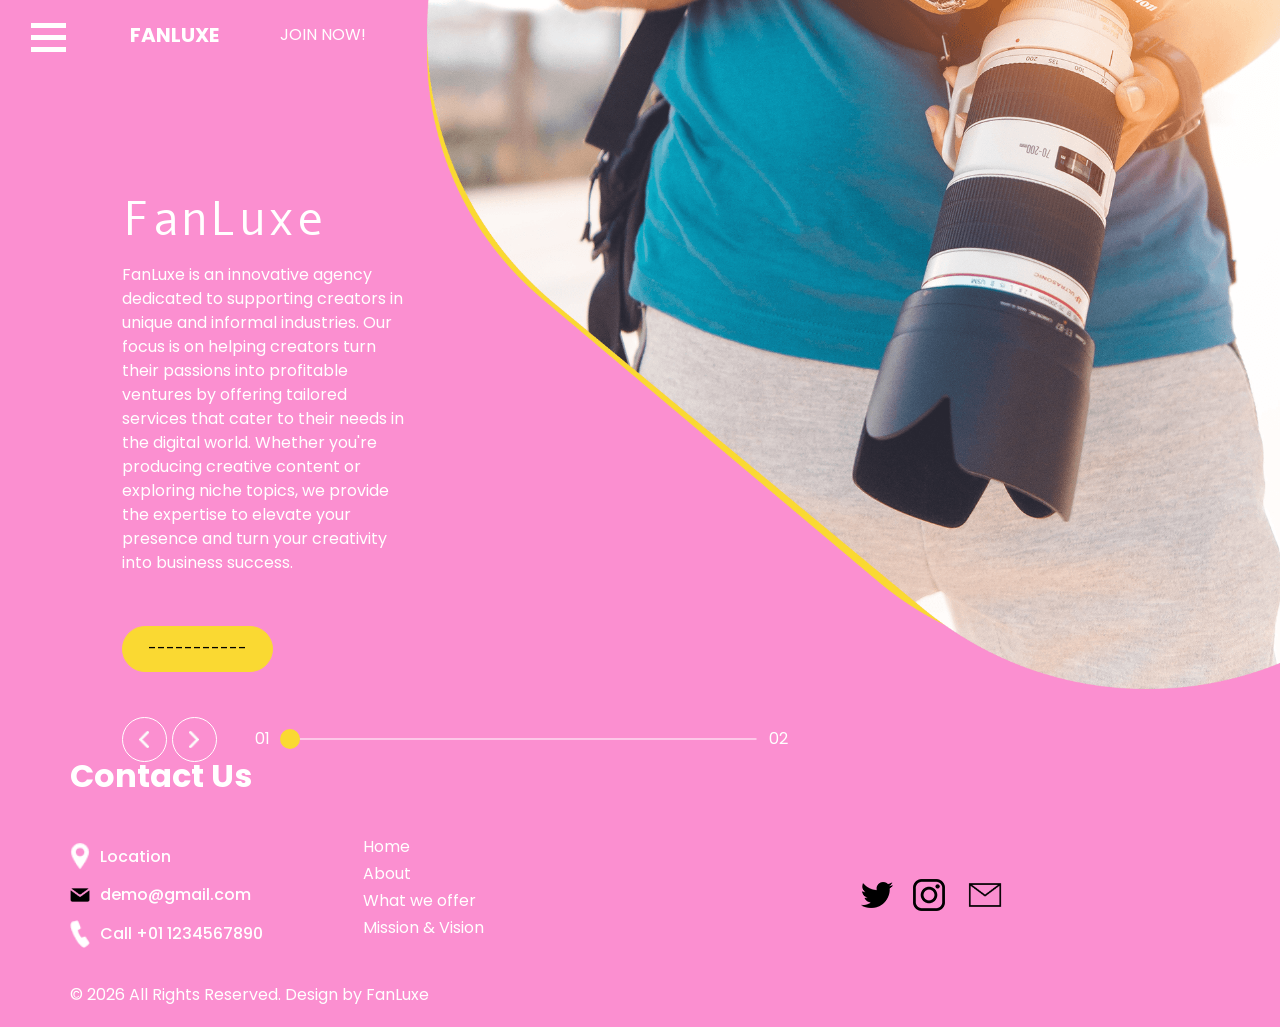
==== index.html @ 78a4a4df "Move website files to root directory for GitHub Pages" ====
<!DOCTYPE html>
<html lang="en">

<head>
  <!-- Basic -->
  <meta charset="utf-8" />
  <meta http-equiv="X-UA-Compatible" content="IE=edge" />
  <!-- Mobile Metas -->
  <meta name="viewport" content="width=device-width, initial-scale=1, shrink-to-fit=no" />
  <!-- Site Metas -->
  <meta name="keywords" content="" />
  <meta name="description" content="" />
  <meta name="author" content="" />

  <title>FanLuxe</title>

  <!-- slider stylesheet -->
  <link rel="stylesheet" type="text/css" href="https://cdnjs.cloudflare.com/ajax/libs/OwlCarousel2/2.3.4/assets/owl.carousel.min.css" />

  <!-- bootstrap core css -->
  <link rel="stylesheet" type="text/css" href="css/bootstrap.css" />

  <!-- Custom styles for this template -->
  <link href=" css/style.css" rel="stylesheet" />
  <!-- responsive style -->
  <link href="css/responsive.css" rel="stylesheet" />
</head>

<body>
  <div class="hero_area">
    <!-- header section strats -->
    <header class="header_section">
      <div class="container-fluid">
        <nav class="navbar navbar-expand-lg custom_nav-container d-block">
          <div class="main_nav_menu">
            <div class="fk_width">
              <div class="custom_menu-btn">
                <button onclick="openNav()">
                  <span class="s-1"> </span>
                  <span class="s-2"> </span>
                  <span class="s-3"> </span>
                </button>
              </div>
              <div id="myNav" class="overlay">
                <div class="overlay-content">
                  <a class="" href="index.html">Home <span class="sr-only">(current)</span></a>
                  <a class="" href="about.html">About </a>
                  <a class="" href="blog.html">What we offer </a>
                  <a class="" href="testimonial.html">Mission & Vision </a>
                </div>
              </div>
            </div>
            <a class="navbar-brand" href="index.html">
              <span>
               FanLuxe
              </span>
            </a>
            <div class="user_option">
              <a href="#">
                JOIN NOW!
              </a>
              <form class="form-inline ">
                <button class="btn  nav_search-btn" type="submit"></button>
              </form>
            </div>
          </div>
        </nav>
      </div>
    </header>
    <!-- end header section -->

    <!-- slider section -->
    <section class=" slider_section position-relative">
      <div class="container-fluid">
        <div class="row slider-row">
          <div class="col-lg-3 offset-lg-1">
            <div id="carouselExampleIndicators" class="carousel slide" data-ride="carousel">
              <div class="carousel-inner">
                <div class="carousel-item active">
                  <div class="detail-box">
                    <h1>
                      FanLuxe <br />
                      
                    </h1>
                    <p>
                      FanLuxe is an innovative agency dedicated to supporting creators in unique and informal industries. Our focus is on helping creators turn their passions into profitable ventures by offering tailored services that cater to their needs in the digital world. Whether you're producing creative content or exploring niche topics, we provide the expertise to elevate your presence and turn your creativity into business success.
                    </p>
                    <div>
                      <a href="#">
                        -----------
                      </a>
                    </div>
                  </div>
                </div>
                <div class="carousel-item">
                  <div class="detail-box">
                    <h1>
                      FanLuxe <br />
                    </h1>
                    <p>
                      Fanluxe is a leading company dedicated to providing innovative, high-quality products designed to enhance everyday living. With a commitment to excellence and cutting-edge technology, Fanluxe delivers a diverse range of products that cater to various customer needs. Whether it’s home essentials, lifestyle items, or tech innovations, Fanluxe ensures that every product is crafted with precision and durability in mind, making it a trusted brand in the market. With a focus on customer satisfaction, Fanluxe strives to deliver solutions that add value, convenience, and style to people's lives.
                    </p>
                    <div>
                      <a href="#">
                        ---------------------
                      </a>
                    </div>
                  </div>
                </div>
              </div>
              <div class="carousel_control-box">
                <div class="carousel_btn-container">
                  <a class="carousel-control-prev" href="#carouselExampleIndicators" role="button" data-slide="prev">
                    <span class="sr-only">Previous</span>
                  </a>
                  <a class="carousel-control-next" href="#carouselExampleIndicators" role="button" data-slide="next">
                    <span class="sr-only">Next</span>
                  </a>
                </div>
                <ol class="carousel-indicators">
                  <li data-target="#carouselExampleIndicators" data-slide-to="0" class="active li_one">01</li>
                  <li data-target="#carouselExampleIndicators" data-slide-to="1" class="li_two">02</li>
                  <li class="ol_design"></li>
                </ol>
              </div>
            </div>
          </div>
          <div class="col-lg-8 px-0">
            <div class="img-box">
              <img src="images/slider-img.png" alt="" />
            </div>
          </div>
        </div>
      </div>
    </section>
    <!-- end slider section -->
  </div>

  <!-- end gallery section -->
  <!-- end client section -->

  <!-- info section -->

  <section class="info_section ">
    <div class="info_container layout_padding-top">
      <div class="container">
        <div class="heading_container">
          <h2>
            Contact Us
          </h2>
        </div>
        <div class="info_main">
          <div class="row">
            <div class="col-md-4 col-lg-3">
              <div class="info_contact ">
                <a href="#" class="link-box">
                  <div class="img-box">
                    <img src="images/location.png" alt="" />
                  </div>
                  <div class="detail-box">
                    <h6>
                      Location
                    </h6>
                  </div>
                </a>
                <a href="#" class="link-box">
                  <div class="img-box">
                    <img src="images/mail.png" alt="" />
                  </div>
                  <div class="detail-box">
                    <h6>
                      demo@gmail.com
                    </h6>
                  </div>
                </a>
                <a href="#" class="link-box">
                  <div class="img-box">
                    <img src="images/call.png" alt="" />
                  </div>
                  <div class="detail-box">
                    <h6>
                      Call +01 1234567890
                    </h6>
                  </div>
                </a>
              </div>
            </div>
            <div class="col-md-2 col-lg-3">
              <div class="info_link-box">
                <ul>
                  <li class=" ">
                    <a class="" href="index.html">Home <span class="sr-only">(current)</span></a>
                  </li>
                  <li class="">
                    <a class="" href="about.html">About </a>
                  </li>
                  </li>
                  <li class="">
                    <a class="" href="blog.html">What we offer </a>
                  </li>
                  <li class="">
                    <a class="" href="testimonial.html">Mission & Vision </a>
                  </li>
                </ul>
              </div>
            </div>
            <div class="col-md-6 ">
              <div class="social_box">
                <a href="https://x.com/funluxe">
                  <img src="images/twitter.png" alt="" />
                </a>
      
                <a href="https://www.instagram.com/fan_luxeof/">
                  <img src="images/instagram.png" alt="" />   
                </a>
                <a href="fanluxeof@gmail.com">
                  <img src="images/maill.png" alt="" class="small-png" />
                </a>
              </div>
            </div>
          </div>
        </div>
      </div>
    </div>
  </section>

  <!-- end info section -->

  <!-- footer section -->
  <footer class="footer_section ">
    <div class="container">
      <p>
        &copy; <span id="displayYear"></span> All Rights Reserved. Design by
        <a href="https://html.design/">FanLuxe</a>
      </p>
    </div>
  </footer>
  <!-- footer section -->

  <script src="js/jquery-3.4.1.min.js"></script>
  <script src="js/bootstrap.js"></script>
  <script src="https://cdnjs.cloudflare.com/ajax/libs/OwlCarousel2/2.3.4/owl.carousel.min.js"></script>
  <script src="js/custom.js"></script>
</body>

</html>
---- css/style.css ----
@import url("https://fonts.googleapis.com/css2?family=Open+Sans:wght@400;700&family=Poppins:wght@400;500;700&display=swap");
@font-face {
  font-family: "Andale Mono";
  src: url(../fonts/AndaleMono.ttf);
}

html {
  scroll-behavior: smooth;
  overflow-x: hidden;
}

body {
  font-family: "Poppins", sans-serif;
  color: #df3ba3;
  background-color: #fb8fd0;
}

.layout_margin {
  margin-top: 90px;
  margin-bottom: 90px;
}

.layout_padding {
  padding-top: 120px;
  padding-bottom: 120px;
}

.layout_padding2 {
  padding-top: 45px;
  padding-bottom: 45px;
}

.small-png {
  width: 40px; /* Adjust the width as needed */
  height: auto; /* Maintain aspect ratio */
}


.layout_padding2-top {
  padding-top: 45px;
}

.layout_padding2-bottom {
  padding-bottom: 45px;
}

.layout_padding-top {
  padding-top: 120px;
}

.layout_padding-bottom {
  padding-bottom: 120px;
}

.heading_container {
  display: -webkit-box;
  display: -ms-flexbox;
  display: flex;
  -webkit-box-orient: vertical;
  -webkit-box-direction: normal;
      -ms-flex-direction: column;
          flex-direction: column;
  -webkit-box-align: start;
      -ms-flex-align: start;
          align-items: flex-start;
  color: #ffffff;
}

.heading_container h2 {
  font-weight: bold;
}

.heading_container a {
  display: inline-block;
  background: #fad932;
  color: hsl(310, 100%, 87%);
  padding: 10px 35px;
  border-radius: 30px;
  border: 1px solid #fad932;
  -webkit-transition: all 0.3s;
  transition: all 0.3s;
  text-transform: uppercase;
  margin-top: 15px;
}

.heading_container a:hover {
  background: transparent;
  color: #fad932;
}

@-webkit-keyframes hueAnimate {
  0% {
    -webkit-filter: hue-rotate(0deg);
            filter: hue-rotate(0deg);
  }
  100% {
    -webkit-filter: hue-rotate(360deg);
            filter: hue-rotate(360deg);
  }
}

@keyframes hueAnimate {
  0% {
    -webkit-filter: hue-rotate(0deg);
            filter: hue-rotate(0deg);
  }
  100% {
    -webkit-filter: hue-rotate(360deg);
            filter: hue-rotate(360deg);
  }
}

/*header section*/
.hero_area {
  position: relative;
}

.sub_page .info_section .social_box {
  -webkit-filter: invert(100%);
          filter: invert(100%);
}

.header_section .container-fluid {
  padding-right: 25px;
  padding-left: 25px;
}

.header_section .nav_container {
  margin: 0 auto;
}

.custom_nav-container.navbar-expand-lg .navbar-nav .nav-link img {
  width: 22px;
  margin-right: 15px;
}

.custom_nav-container.navbar-expand-lg .navbar-nav .nav-link {
  padding: 0px 25px;
  color: #fefeff;
  text-align: center;
  font-family: "Roboto", sans-serif;
}

.custom_menu-btn {
  z-index: 9;
  position: absolute;
  left: 0;
  top: 15px;
}

.custom_menu-btn button {
  outline: none;
  border: none;
  background-color: transparent;
}

.custom_menu-btn span {
  display: block;
  width: 35px;
  height: 5px;
  background-color: #fff;
  margin: 7px 0;
  -webkit-transition: all 0.3s;
  transition: all 0.3s;
}

.custom_menu-btn .s-2 {
  -webkit-transition: all 0.1s;
  transition: all 0.1s;
}

.menu_btn-style {
  position: fixed;
  left: 22px;
  top: 15px;
}

.menu_btn-style button {
  -webkit-transform: translateX(14px);
          transform: translateX(14px);
}

.menu_btn-style button .s-1 {
  -webkit-transform: rotate(45deg) translateY(17px);
          transform: rotate(45deg) translateY(17px);
}

.menu_btn-style button .s-2 {
  -webkit-transform: translateX(-100px);
          transform: translateX(-100px);
}

.menu_btn-style button .s-3 {
  -webkit-transform: rotate(-45deg) translateY(-17px);
          transform: rotate(-45deg) translateY(-17px);
}

.position-unset {
  position: unset;
}

.navbar-expand-lg .navbar-collapse {
  -webkit-box-flex: 0;
      -ms-flex-positive: 0;
          flex-grow: 0;
}

.overlay {
  height: 100%;
  width: 0;
  position: fixed;
  z-index: 1;
  top: 0;
  left: 0;
  background: rgba(3, 16, 3, 0.95);
  overflow-x: hidden;
  -webkit-transition: 0.5s;
  transition: 0.5s;
}

.overlay .closebtn {
  position: absolute;
  top: 0;
  right: 30px;
  font-size: 60px;
}

.overlay a {
  display: inline-block;
  padding: 10px 15px;
  text-decoration: none;
  font-size: 18px;
  text-transform: uppercase;
  color: #ffffff;
  margin: 10px 0;
  display: block;
  -webkit-transition: 0.3s;
  transition: 0.3s;
  border: 1.5px solid #ffffff;
  border-radius: 5px;
  width: 190px;
}

.overlay a:hover {
  border-color: transparent;
  background-color: #ffffff;
}

.overlay-content {
  position: relative;
  top: 20%;
  width: 100%;
  text-align: center;
  margin-top: 30px;
  display: -webkit-box;
  display: -ms-flexbox;
  display: flex;
  -webkit-box-orient: vertical;
  -webkit-box-direction: normal;
      -ms-flex-direction: column;
          flex-direction: column;
  -webkit-box-align: center;
      -ms-flex-align: center;
          align-items: center;
}

.menu_width {
  width: 100%;
}

.scroll-y-hidden {
  overflow-y: hidden;
}

a,
a:hover,
a:focus {
  text-decoration: none;
}

a:hover,
a:focus {
  color: initial;
}

.btn,
.btn:focus {
  outline: none !important;
  -webkit-box-shadow: none;
          box-shadow: none;
}

.fk_width {
  width: 105px;
}

.custom_nav-container .nav_search-btn {
  background-image: url(../images/search-icon.png);
  background-size: 18px;
  background-repeat: no-repeat;
  width: 35px;
  height: 35px;
  padding: 0;
  border: none;
  background-position: center;
}

.navbar-brand {
  display: -webkit-box;
  display: -ms-flexbox;
  display: flex;
}

.navbar-brand span {
  color: #ffffff;
  font-weight: bold;
  text-transform: uppercase;
}

.custom_nav-container {
  z-index: 99999;
  padding: 15px 0;
  -webkit-box-pack: start;
      -ms-flex-pack: start;
          justify-content: flex-start;
}

.custom_nav-container .navbar-toggler {
  outline: none;
}

.custom_nav-container .navbar-toggler .navbar-toggler-icon {
  background-image: url(../images/menu.png);
  background-size: 55px;
}

.main_nav_menu {
  display: -webkit-box;
  display: -ms-flexbox;
  display: flex;
}

.user_option {
  display: -webkit-box;
  display: -ms-flexbox;
  display: flex;
  -webkit-box-align: center;
      -ms-flex-align: center;
          align-items: center;
  margin-left: 45px;
}

.user_option a {
  display: -webkit-box;
  display: -ms-flexbox;
  display: flex;
  -webkit-box-align: center;
      -ms-flex-align: center;
          align-items: center;
  margin-right: 35px;
  color: #ffffff;
  text-transform: uppercase;
}

.user_option a img {
  width: 20px;
  margin-right: 10px;
}

.user_option a span {
  color: #ffffff;
}

/*end header section*/
.slider_section {
  padding-top: 45px;
}

.slider_section #carouselExampleIndicators {
  -webkit-box-flex: 1;
      -ms-flex: 1;
          flex: 1;
}

.slider_section .detail-box {
  color: #ffffff;
  margin-top: 75px;
}

.slider_section .detail-box h1 {
  font-size: 3rem;
  font-family: "Andale Mono";
}

.slider_section .detail-box p {
  margin-top: 15px;
}

.slider_section .detail-box a {
  display: inline-block;
  background: #fad932;
  color: #000000;
  padding: 10px 25px;
  border-radius: 30px;
  border: 1px solid #fad932;
  -webkit-transition: all 0.3s;
  transition: all 0.3s;
  text-transform: uppercase;
  margin-top: 35px;
}

.slider_section .detail-box a:hover {
  background: transparent;
  color: #fad932;
}

.slider_section .img-box {
  margin-top: -125px;
}

.slider_section .img-box img {
  width: 100%;
}

.slider_section .img-box::before {
  content: "";
  position: absolute;
  top: -135px;
  left: 0;
  width: 100%;
  height: 100%;
  background: -webkit-gradient(linear, left top, left bottom, from(#000000), color-stop(transparent), to(transparent));
  background: linear-gradient(to bottom, #000000, transparent, transparent);
  z-index: 1;
  display: none;
}

.slider_section .carousel_control-box {
  display: -webkit-box;
  display: -ms-flexbox;
  display: flex;
  -webkit-box-align: center;
      -ms-flex-align: center;
          align-items: center;
  margin-top: 45px;
}

.slider_section .carousel_btn-container {
  width: 95px;
  min-width: 95px;
  display: -webkit-box;
  display: -ms-flexbox;
  display: flex;
  -webkit-box-pack: justify;
      -ms-flex-pack: justify;
          justify-content: space-between;
  z-index: 999;
}

.slider_section .carousel_btn-container .carousel-control-prev,
.slider_section .carousel_btn-container .carousel-control-next {
  position: unset;
  width: 45px;
  height: 45px;
  border: none;
  border-radius: 100%;
  opacity: 1;
  background-repeat: no-repeat;
  background-size: 10px;
  background-position: center;
  border: 1.5px solid #ffffff;
  background-color: transparent;
}

.slider_section .carousel_btn-container .carousel-control-prev:hover,
.slider_section .carousel_btn-container .carousel-control-next:hover {
  background-color: #fad932;
  border-color: transparent;
}

.slider_section .carousel_btn-container .carousel-control-prev {
  background-image: url(../images/prev.png);
}

.slider_section .carousel_btn-container .carousel-control-next {
  background-image: url(../images/next.png);
}

.slider_section .carousel-indicators {
  width: 550px;
  min-width: 550px;
  position: relative;
  margin: 0;
  margin-left: 35px;
  -webkit-box-pack: justify;
      -ms-flex-pack: justify;
          justify-content: space-between;
}

.slider_section .carousel-indicators::before {
  content: "";
  width: calc(100% - 75px);
  height: 1px;
  position: absolute;
  top: 50%;
  left: calc(50% - 8px);
  -webkit-transform: translate(-50%, -50%);
          transform: translate(-50%, -50%);
  background-color: #ffffff;
}

.slider_section .carousel-indicators .ol_design {
  width: 20px;
  height: 20px;
  position: absolute;
  top: 50%;
  left: calc(0% + 35px);
  -webkit-transform: translate(-50%, -50%);
          transform: translate(-50%, -50%);
  border-radius: 100%;
  background-color: #fad932;
  -webkit-transition: all .3s;
  transition: all .3s;
  z-index: 2;
}

.slider_section .carousel-indicators li {
  height: auto;
  border: none;
  opacity: 1;
  color: #ffffff;
  text-indent: 0;
  background-color: transparent;
}

.about_section .detail-box {
  margin: 35px auto;
  position: relative;
  z-index: 2;
}

.about_section .img-box {
  width: 90%;
  margin: auto;
  position: relative;
  background-repeat: no-repeat;
  margin-top: -125px;
}

.about_section .img-box .play_btn {
  background: #fad932;
  display: -webkit-box;
  display: -ms-flexbox;
  display: flex;
  -webkit-box-align: center;
      -ms-flex-align: center;
          align-items: center;
  -webkit-box-pack: center;
      -ms-flex-pack: center;
          justify-content: center;
  border-radius: 100%;
  width: 75px;
  height: 75px;
  position: absolute;
  z-index: 3;
  top: 50%;
  left: 50%;
  -webkit-transform: translate(-50%, -50%);
          transform: translate(-50%, -50%);
}

.about_section .img-box .play_btn button {
  -webkit-box-shadow: none;
          box-shadow: none;
  background-color: transparent;
  border: none;
  position: relative;
  z-index: 5;
}

.about_section .img-box .play_btn a {
  background: #fad932;
  display: -webkit-box;
  display: -ms-flexbox;
  display: flex;
  -webkit-box-align: center;
      -ms-flex-align: center;
          align-items: center;
  -webkit-box-pack: center;
      -ms-flex-pack: center;
          justify-content: center;
  border-radius: 100%;
  width: 75px;
  height: 75px;
  position: relative;
  z-index: 5;
}

.about_section .img-box .play_btn img {
  width: 20px;
  margin-left: 3px;
}

.about_section .img-box .play_btn::before {
  content: "";
  width: 100%;
  height: 100%;
  position: absolute;
  top: 50%;
  left: 50%;
  background: #fad932;
  opacity: 1;
  border-radius: 100%;
  -webkit-transform: translate(-50%, -50%);
          transform: translate(-50%, -50%);
}

.about_section .img-box .play_btn::before {
  z-index: 2;
  -webkit-animation: before-animation 1500ms infinite;
          animation: before-animation 1500ms infinite;
}

@-webkit-keyframes before-animation {
  0% {
    -webkit-transform: translateX(-50%) translateY(-50%) translateZ(0) scale(1);
            transform: translateX(-50%) translateY(-50%) translateZ(0) scale(1);
    opacity: 1;
  }
  100% {
    -webkit-transform: translateX(-50%) translateY(-50%) translateZ(0) scale(1.5);
            transform: translateX(-50%) translateY(-50%) translateZ(0) scale(1.5);
    opacity: 0;
  }
}

@keyframes before-animation {
  0% {
    -webkit-transform: translateX(-50%) translateY(-50%) translateZ(0) scale(1);
            transform: translateX(-50%) translateY(-50%) translateZ(0) scale(1);
    opacity: 1;
  }
  100% {
    -webkit-transform: translateX(-50%) translateY(-50%) translateZ(0) scale(1.5);
            transform: translateX(-50%) translateY(-50%) translateZ(0) scale(1.5);
    opacity: 0;
  }
}

.about_section .img-box .about-img {
  width: 100%;
  -webkit-transform: rotate(-25deg);
          transform: rotate(-25deg);
  -webkit-animation: hueAnimate .7s infinite;
          animation: hueAnimate .7s infinite;
}

.about_section .btn-box {
  display: -webkit-box;
  display: -ms-flexbox;
  display: flex;
  -webkit-box-pack: center;
      -ms-flex-pack: center;
          justify-content: center;
  margin-top: 75px;
  margin-bottom: 175px;
}

.about_section .btn-box a {
  display: inline-block;
  background: #ffffff;
  color: #000000;
  padding: 10px 40px;
  border-radius: 30px;
  border: 1px solid #ffffff;
  -webkit-transition: all 0.3s;
  transition: all 0.3s;
}

.about_section .btn-box a:hover {
  background: transparent;
  color: #ffffff;
}

.gallery_section .gallery_container {
  position: relative;
  max-width: 1500px;
  margin: auto;
}

.gallery_section .gallery_container .gallery_bg {
  position: absolute;
  width: 100%;
  top: 10%;
  margin-left: 0;
  -webkit-transform: rotate(45deg);
          transform: rotate(45deg);
  z-index: -1;
}

.gallery_section .gallery_container .gallery_bg img {
  width: 100%;
}

.gallery_section .gallery_container .gallery_box {
  width: 85%;
  margin: auto;
}

.gallery_section .gallery_container .box {
  display: -webkit-box;
  display: -ms-flexbox;
  display: flex;
}

.gallery_section .gallery_container .box.b1 .img-box {
  margin-left: 8%;
}

.gallery_section .gallery_container .box.b3 {
  -webkit-box-pack: end;
      -ms-flex-pack: end;
          justify-content: flex-end;
}

.gallery_section .gallery_container .box.b4 {
  -webkit-box-pack: end;
      -ms-flex-pack: end;
          justify-content: flex-end;
}

.gallery_section .gallery_container .box.b4 .img-box {
  margin-right: 8%;
}

.gallery_section .gallery_container .box .img-box {
  position: relative;
  margin: 10px;
  border-radius: 35px;
  overflow: hidden;
  width: 350px;
}

.gallery_section .gallery_container .box .img-box img {
  width: 100%;
}

.gallery_section .gallery_container .box .img-box h5 {
  color: #031003;
  position: absolute;
  margin: 0;
  top: 50%;
  left: 50%;
  -webkit-transform: translate(-50%, -50%);
          transform: translate(-50%, -50%);
  text-transform: uppercase;
}

.blog_section .detail-box {
  margin: 35px auto;
  position: relative;
  z-index: 2;
}

.blog_section .blog_container {
  position: relative;
  max-width: 1500px;
  margin: auto;
}

.blog_section .blog_container .blog_bg {
  position: absolute;
  width: 100%;
  top: 10%;
  margin-left: 0;
  -webkit-transform: rotate(-45deg);
          transform: rotate(-45deg);
  z-index: -1;
}

.blog_section .blog_container .blog_bg img {
  width: 100%;
}

.blog_section .blog_box {
  width: 80%;
  margin: auto;
}

.blog_section .box {
  margin-top: 55px;
  background-color: #ffffff;
  border-radius: 35px;
  overflow: hidden;
}

.blog_section .box.b1 {
  margin-top: 100%;
}

.blog_section .box .img-box {
  position: relative;
}

.blog_section .box .img-box img {
  width: 100%;
}

.blog_section .box .blog-detail {
  padding: 25px 25px 15px;
}

.blog_section .box .blog-detail .blog_post {
  display: -webkit-box;
  display: -ms-flexbox;
  display: flex;
  -webkit-box-pack: justify;
      -ms-flex-pack: justify;
          justify-content: space-between;
}

.blog_section .box .blog-detail .blog_post h6 {
  color: #c2bebe;
}

.blog_section .box .blog-detail h5 {
  color: #031003;
  text-transform: uppercase;
  font-weight: bold;
}

.blog_section .box .blog-detail p {
  color: #404040;
}

.client_section .client_container {
  position: relative;
  max-width: 1500px;
  margin: auto;
}

.client_section .client_container .client_bg {
  position: absolute;
  width: 100%;
  top: 10%;
  margin-left: 0;
  -webkit-transform: rotate(45deg);
          transform: rotate(45deg);
  z-index: -1;
}

.client_section .client_container .client_bg img {
  width: 100%;
}

.client_section .client_box {
  width: 80%;
  margin: auto;
}

.client_section .box {
  position: relative;
}

.client_section .client_content-box {
  display: -webkit-box;
  display: -ms-flexbox;
  display: flex;
  -webkit-box-orient: vertical;
  -webkit-box-direction: normal;
      -ms-flex-direction: column;
          flex-direction: column;
  -webkit-box-align: center;
      -ms-flex-align: center;
          align-items: center;
  text-align: center;
  margin: 0 10px;
}

.client_section .client_content-box .img-box {
  width: 125px;
  border-radius: 100%;
  margin-bottom: -62px;
  position: relative;
  z-index: 2;
}

.client_section .client_content-box .img-box img {
  width: 100%;
}

.client_section .client_content-box .detail-box {
  padding: 95px 25px 45px 25px;
  background-color: #ffffff;
  border-radius: 35px;
}

.client_section .client_content-box .detail-box h4 {
  color: #1d1b28;
  font-weight: bold;
}

.client_section .client_content-box .detail-box p {
  color: #1d1b28;
  margin-top: 25px;
}

.client_section .client_content-box .detail-box img {
  width: 35px;
  margin-top: 25px;
}

.client_section .carousel-control-prev,
.client_section .carousel-control-next {
  width: 50px;
  height: 50px;
  background-color: #000000;
  opacity: 1;
  top: 50%;
  background-repeat: no-repeat;
  background-position: center;
  background-size: 12px;
  border-radius: 5px;
}

.client_section .carousel-control-prev:hover,
.client_section .carousel-control-next:hover {
  background-color: #fad932;
}

.client_section .carousel-control-prev {
  background-image: url(../images/prev-arrow.png);
  left: -65px;
}

.client_section .carousel-control-next {
  background-image: url(../images/next-arrow.png);
  right: -65px;
}

.client_section .camera_img-box {
  margin-top: 115%;
}

.client_section .camera_img-box img {
  width: 100%;
}

/* info section */
.info_section {
  position: relative;
  margin-top: -125px;
}

.info_section .heading_container {
  margin-bottom: 25px;
}

.info_section .info_main .row {
  -webkit-box-align: center;
      -ms-flex-align: center;
          align-items: center;
}

.info_section .info_logo {
  display: -webkit-box;
  display: -ms-flexbox;
  display: flex;
}

.info_section .info_logo img {
  width: 65px;
}

.info_section .social_box {
  display: -webkit-box;
  display: -ms-flexbox;
  display: flex;
  -webkit-box-align: center;
      -ms-flex-align: center;
          align-items: center;
  -webkit-box-pack: center;
      -ms-flex-pack: center;
          justify-content: center;
}

.info_section .social_box a {
  margin: 0 10px;
}

.info_section a {
  text-transform: none;
}

.info_section h5 {
  margin-bottom: 12px;
  font-size: 24px;
  color: #3eb4b8;
}

.info_section p {
  color: #323232;
}

.info_section ul {
  padding: 0;
}

.info_section ul li {
  list-style-type: none;
  margin: 3px 0;
}

.info_section ul li a {
  color: #ffffff;
}

.info_section .info_link-box {
  display: -webkit-box;
  display: -ms-flexbox;
  display: flex;
  -webkit-box-orient: vertical;
  -webkit-box-direction: normal;
      -ms-flex-direction: column;
          flex-direction: column;
}

.info_section .info_contact .link-box {
  display: -webkit-box;
  display: -ms-flexbox;
  display: flex;
  -webkit-box-align: center;
      -ms-flex-align: center;
          align-items: center;
  margin: 15px 0;
  color: #ffffff;
}

.info_section .info_contact .link-box .img-box {
  display: -webkit-box;
  display: -ms-flexbox;
  display: flex;
  -webkit-box-pack: center;
      -ms-flex-pack: center;
          justify-content: center;
  -webkit-box-align: center;
      -ms-flex-align: center;
          align-items: center;
  margin-right: 10px;
}

.info_section .info_contact .link-box .img-box img {
  width: 20px;
}

.info_section .info_contact .link-box h6 {
  margin-bottom: 0;
}

/* end info section */
/* footer section*/
.footer_section {
  color: #ffffff;
}

.footer_section p {
  margin: 0;
  padding: 20px 0;
}

.footer_section a {
  color: #ffffff;
}

.modal-dialog {
  max-width: 800px;
  margin: 30px auto;
}

.modal-body {
  position: relative;
  padding: 0px;
}

.close {
  position: absolute;
  right: -30px;
  top: 0;
  z-index: 999;
  font-size: 2rem;
  font-weight: normal;
  color: #fff;
  opacity: 1;
}
/*# sourceMappingURL=style.css.map */
---- css/responsive.css ----
/* @media (min-width:1500px) {
    .gallery_section .gallery_container .gallery_bg {
        max-width: 1500px;
        left: 10%;

    }
}

@media (min-width:2000px) {
    .gallery_section .gallery_container .gallery_bg {
        left: 15%;

    }
} */

@media (max-width: 1260px) {}

@media (max-width: 1120px) {}

@media (max-width: 992px) {
    .main_nav_menu {
        justify-content: space-between;
    }

    .user_option {
        margin-left: 0;
    }

    .navbar-brand {
        margin-right: 0;
    }

    .slider-row {
        flex-direction: column-reverse;
    }

    .slider_section .img-box {
        margin-top: -135px;
    }

    .slider_section .detail-box {
        margin-top: 0;
    }

    .slider_section .img-box::before {
        display: block;
    }

    .slider_section .carousel-indicators {
        width: 450px;
        min-width: 450px;
    }

    .about_section .img-box {
        width: 100%;
        padding: 0 5px;
        margin-top: 0;
    }

    .gallery_section .gallery_container .gallery_bg {
        top: -75px;
    }

    .gallery_section .gallery_container .gallery_box {
        margin-top: 200px;
    }

    .blog_section .blog_container .blog_bg {
        top: 0;
    }

    .blog_section .blog_box {
        width: 100%;
    }

    .blog_section .box.b1 {
        margin-top: 35%;
    }

    .client_section .client_box {
        width: 100%;
    }

    .client_section .box {
        margin-top: 75px;
    }

    .client_section .camera_img-box {
        margin-top: 45px;
        padding-left: 45px;
    }

    .footer_section {
        text-align: center;
    }

    .social_box {
        filter: invert(100%);
    }

}

@media (max-width: 856px) {

    .client_section .carousel-control-prev,
    .client_section .carousel-control-next {
        top: 100%;

    }

    .client_section .carousel-control-prev {
        left: 50%;
        transform: translate(-105%, -50%);
    }

    .client_section .carousel-control-next {
        right: 50%;
        transform: translate(105%, -50%);
    }
}

@media (max-width: 767px) {

    .layout_padding {
        padding-top: 90px;
        padding-bottom: 90px;
    }

    .layout_padding-top {
        padding-top: 90px;
    }

    .layout_padding-bottom {
        padding-bottom: 90px;
    }


    .info_section .info_top .info_form {
        margin-bottom: 35px;
    }

    .info_section .info_main .row>div {
        display: flex;
        flex-direction: column;
        align-items: center;
        text-align: center;
        margin-bottom: 25px;
    }

    .info_section .info_contact .link-box {
        justify-content: center;
    }

    .slider_section .carousel-indicators {
        width: 400px;
        min-width: 400px;
    }

    .gallery_section .gallery_container .box {
        flex-direction: column;
        align-items: center;

    }

    .gallery_section .gallery_container .gallery_box {
        width: 100%;
    }

    .gallery_section .gallery_container .box.b1 .img-box {
        margin-left: 10px;
    }

    .gallery_section .gallery_container .box.b4 .img-box {
        margin-right: 10px;
    }

    .info_section .heading_container {
        align-items: center;
    }
}

@media (max-width: 576px) {
    .slider_section .carousel_control-box {
        flex-direction: column;
        align-items: flex-start;
    }

    .slider_section .carousel-indicators {
        width: 100%;
        min-width: 100%;
        margin-left: 0;
        margin-top: 35px;
    }

    .slider_section .img-box::before {
        background: -webkit-gradient(linear, left top, left bottom, from(#000000), to(transparent));
        background: linear-gradient(to bottom, #000, transparent);
    }

    .gallery_section .gallery_container .box .img-box {
        width: 100%;
        border-radius: 10px;
    }

    .blog_section .box {
        border-radius: 25px;
    }
}

@media (max-width: 480px) {
    .main_nav_menu {
        justify-content: center;
    }

    .fk_width {
        width: 10px;
    }

    .user_option {
        display: none;
    }

    .about_section .img-box .play_btn,
    .about_section .img-box .play_btn a {
        width: 55px;
        height: 55px;
    }
}

@media (max-width: 420px) {}

@media (max-width: 360px) {}

@media (min-width: 1200px) {
    .container {
        max-width: 1170px;
    }

}
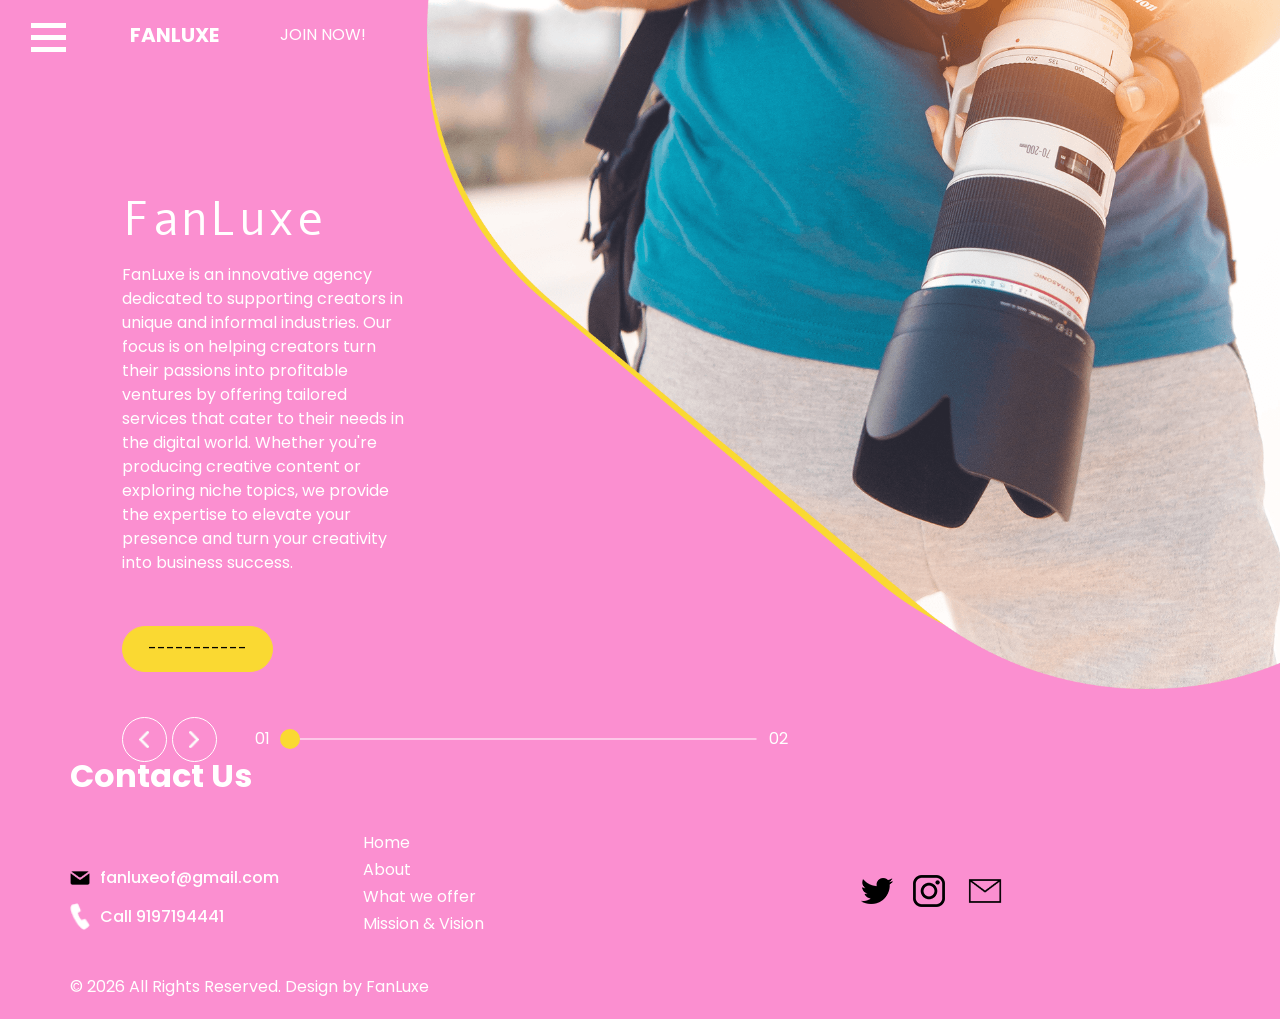
==== commit 50f7b693: "Describe your changes here" ====
--- a/index.html
+++ b/index.html
@@ -155,21 +155,20 @@
               <div class="info_contact ">
                 <a href="#" class="link-box">
                   <div class="img-box">
-                    <img src="images/location.png" alt="" />
-                  </div>
-                  <div class="detail-box">
-                    <h6>
-                      Location
-                    </h6>
-                  </div>
-                </a>
-                <a href="#" class="link-box">
+                    <img src="" alt="" />
+                  </div>
+                  <div class="detail-box">
+
+                    
+                  </div>
+                </a>
+                <a href="https://mail.google.com/mail/u/0/#inbox" class="link-box">
                   <div class="img-box">
                     <img src="images/mail.png" alt="" />
                   </div>
                   <div class="detail-box">
                     <h6>
-                      demo@gmail.com
+                      fanluxeof@gmail.com
                     </h6>
                   </div>
                 </a>
@@ -179,7 +178,7 @@
                   </div>
                   <div class="detail-box">
                     <h6>
-                      Call +01 1234567890
+                      Call 9197194441
                     </h6>
                   </div>
                 </a>
@@ -213,7 +212,7 @@
                 <a href="https://www.instagram.com/fan_luxeof/">
                   <img src="images/instagram.png" alt="" />   
                 </a>
-                <a href="fanluxeof@gmail.com">
+                <a href="https://mail.google.com/mail/u/0/#inbox">
                   <img src="images/maill.png" alt="" class="small-png" />
                 </a>
               </div>
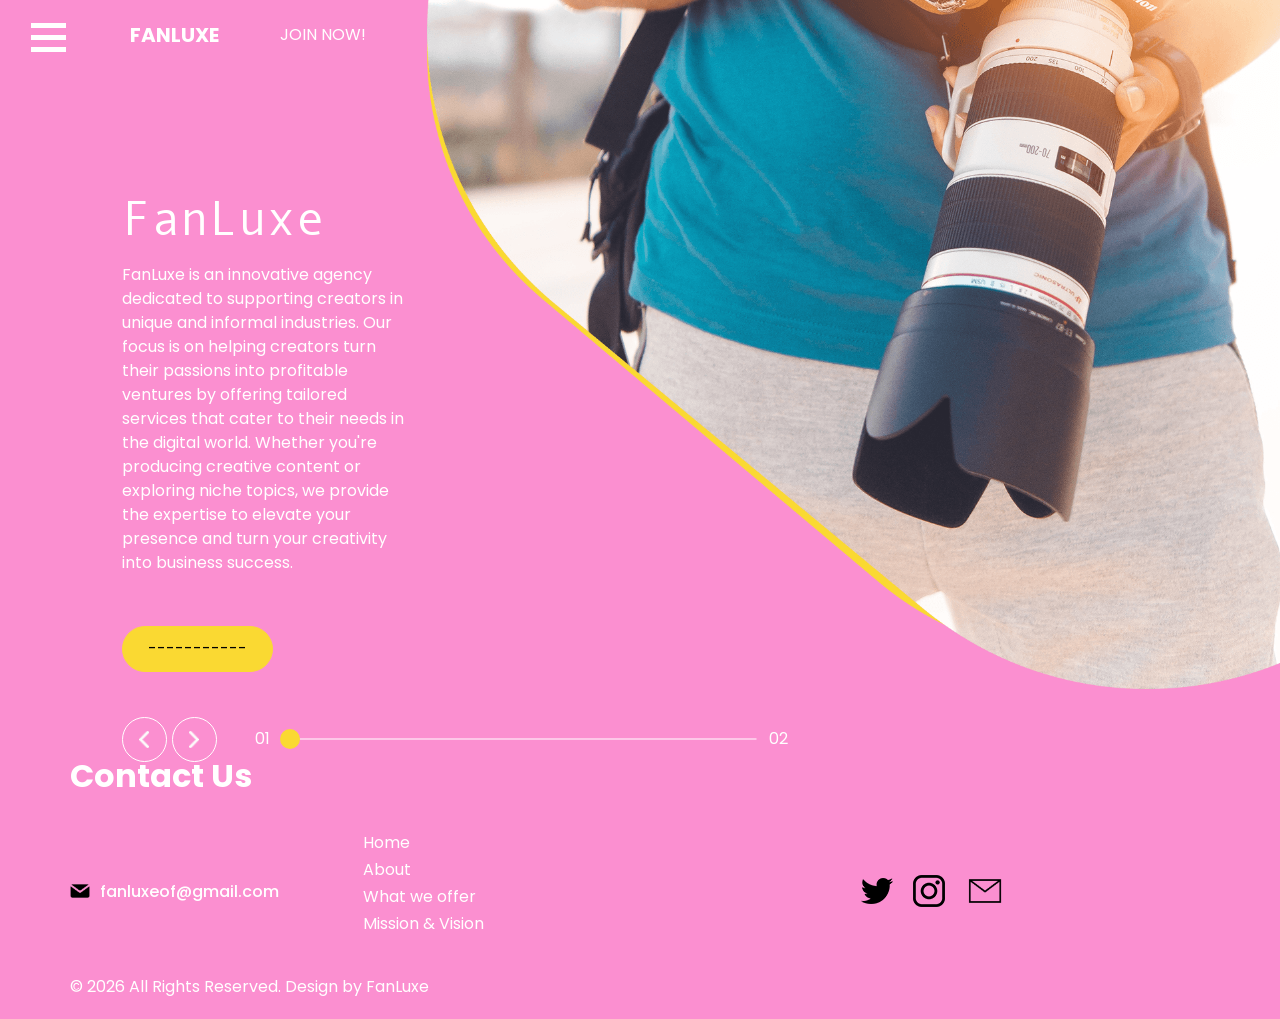
==== commit 2dc3ca08: "Update index.html" ====
--- a/index.html
+++ b/index.html
@@ -173,13 +173,7 @@
                   </div>
                 </a>
                 <a href="#" class="link-box">
-                  <div class="img-box">
-                    <img src="images/call.png" alt="" />
-                  </div>
-                  <div class="detail-box">
-                    <h6>
-                      Call 9197194441
-                    </h6>
+                  <div class="detail-box">
                   </div>
                 </a>
               </div>
@@ -242,4 +236,4 @@
   <script src="js/custom.js"></script>
 </body>
 
-</html>+</html>
